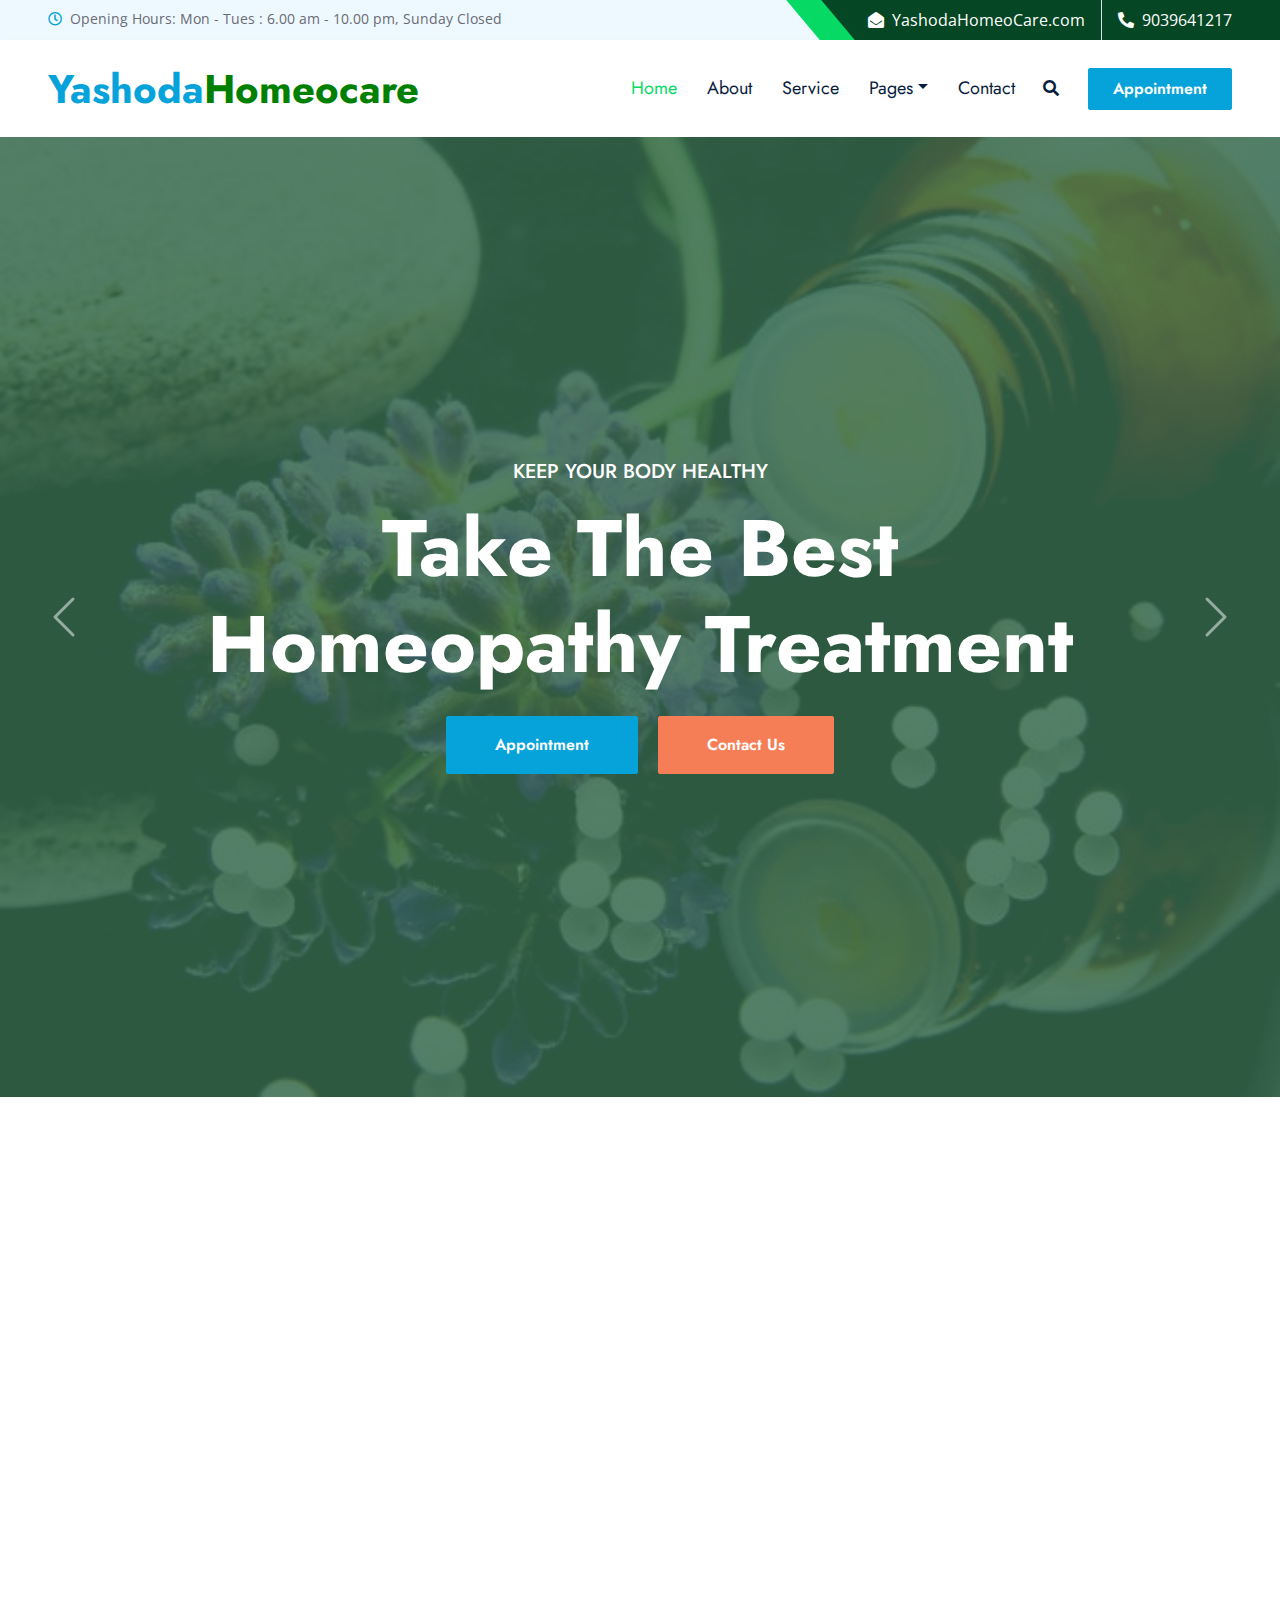
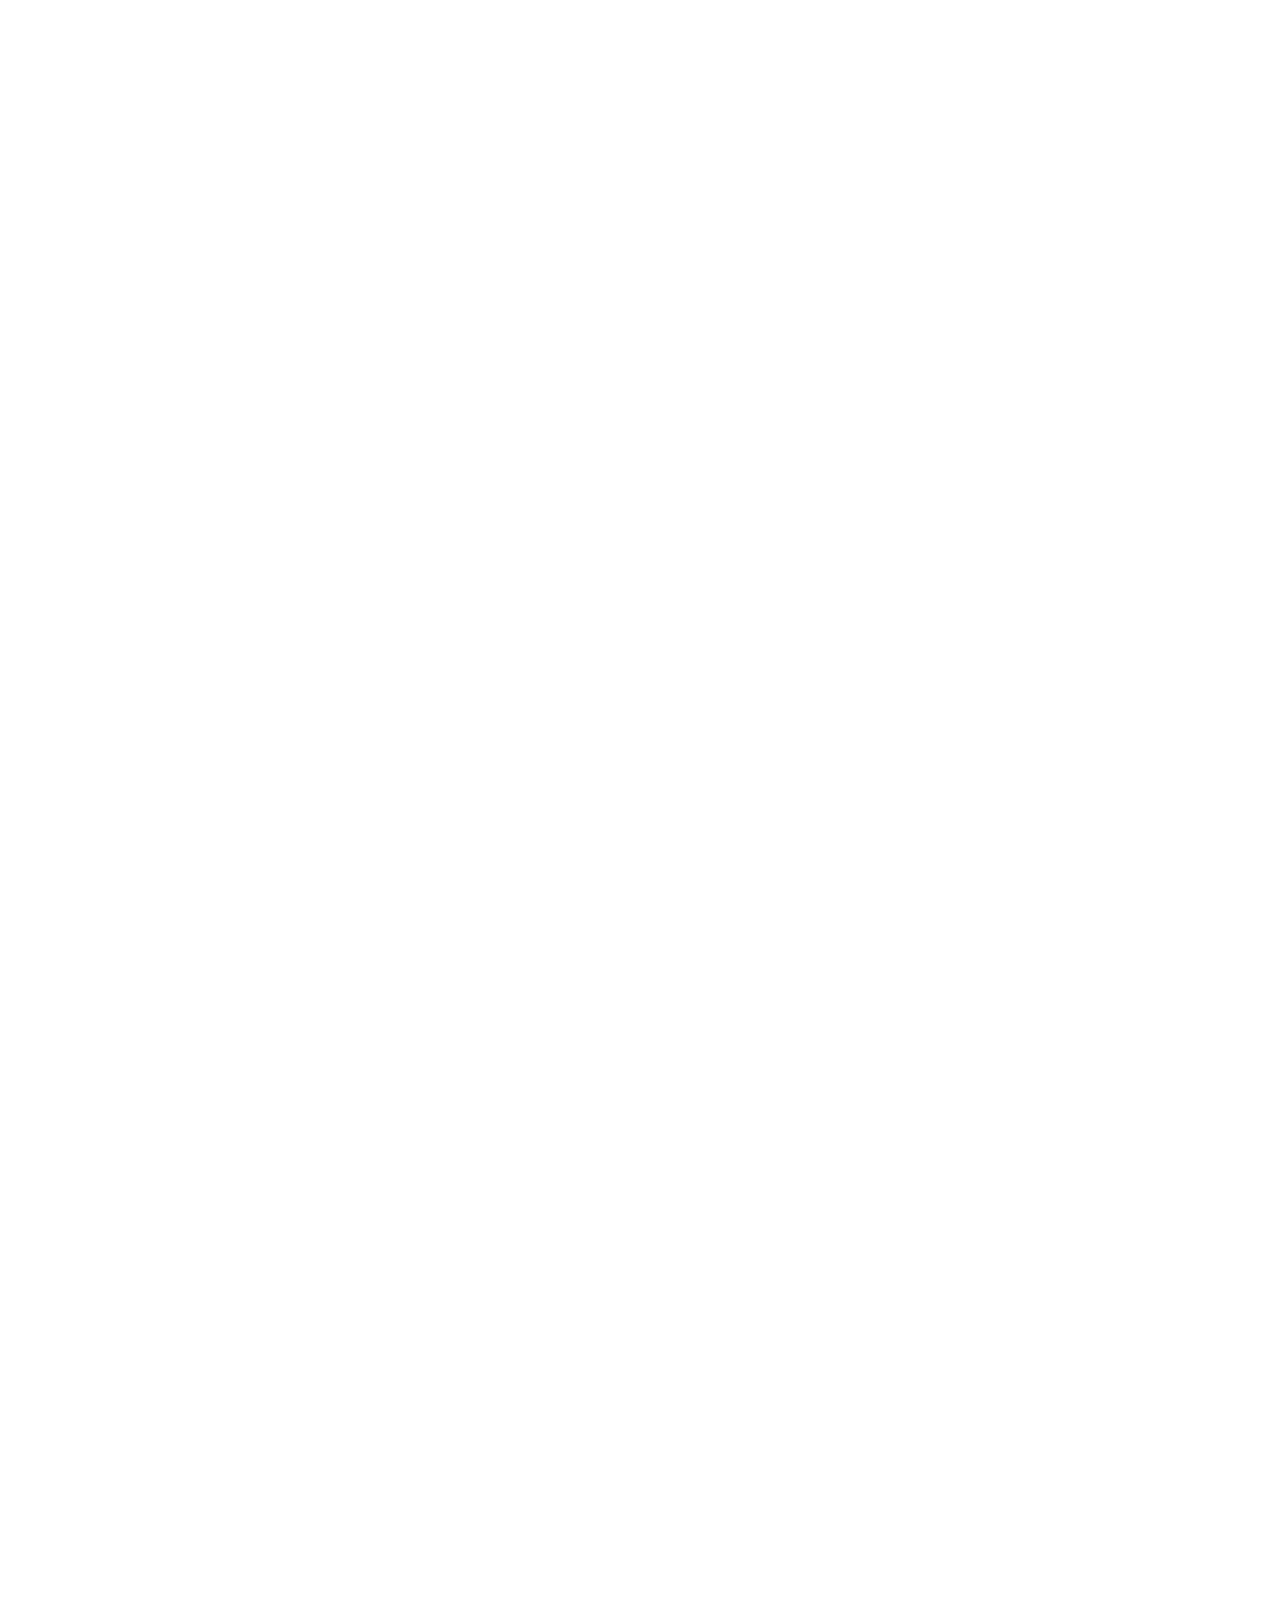
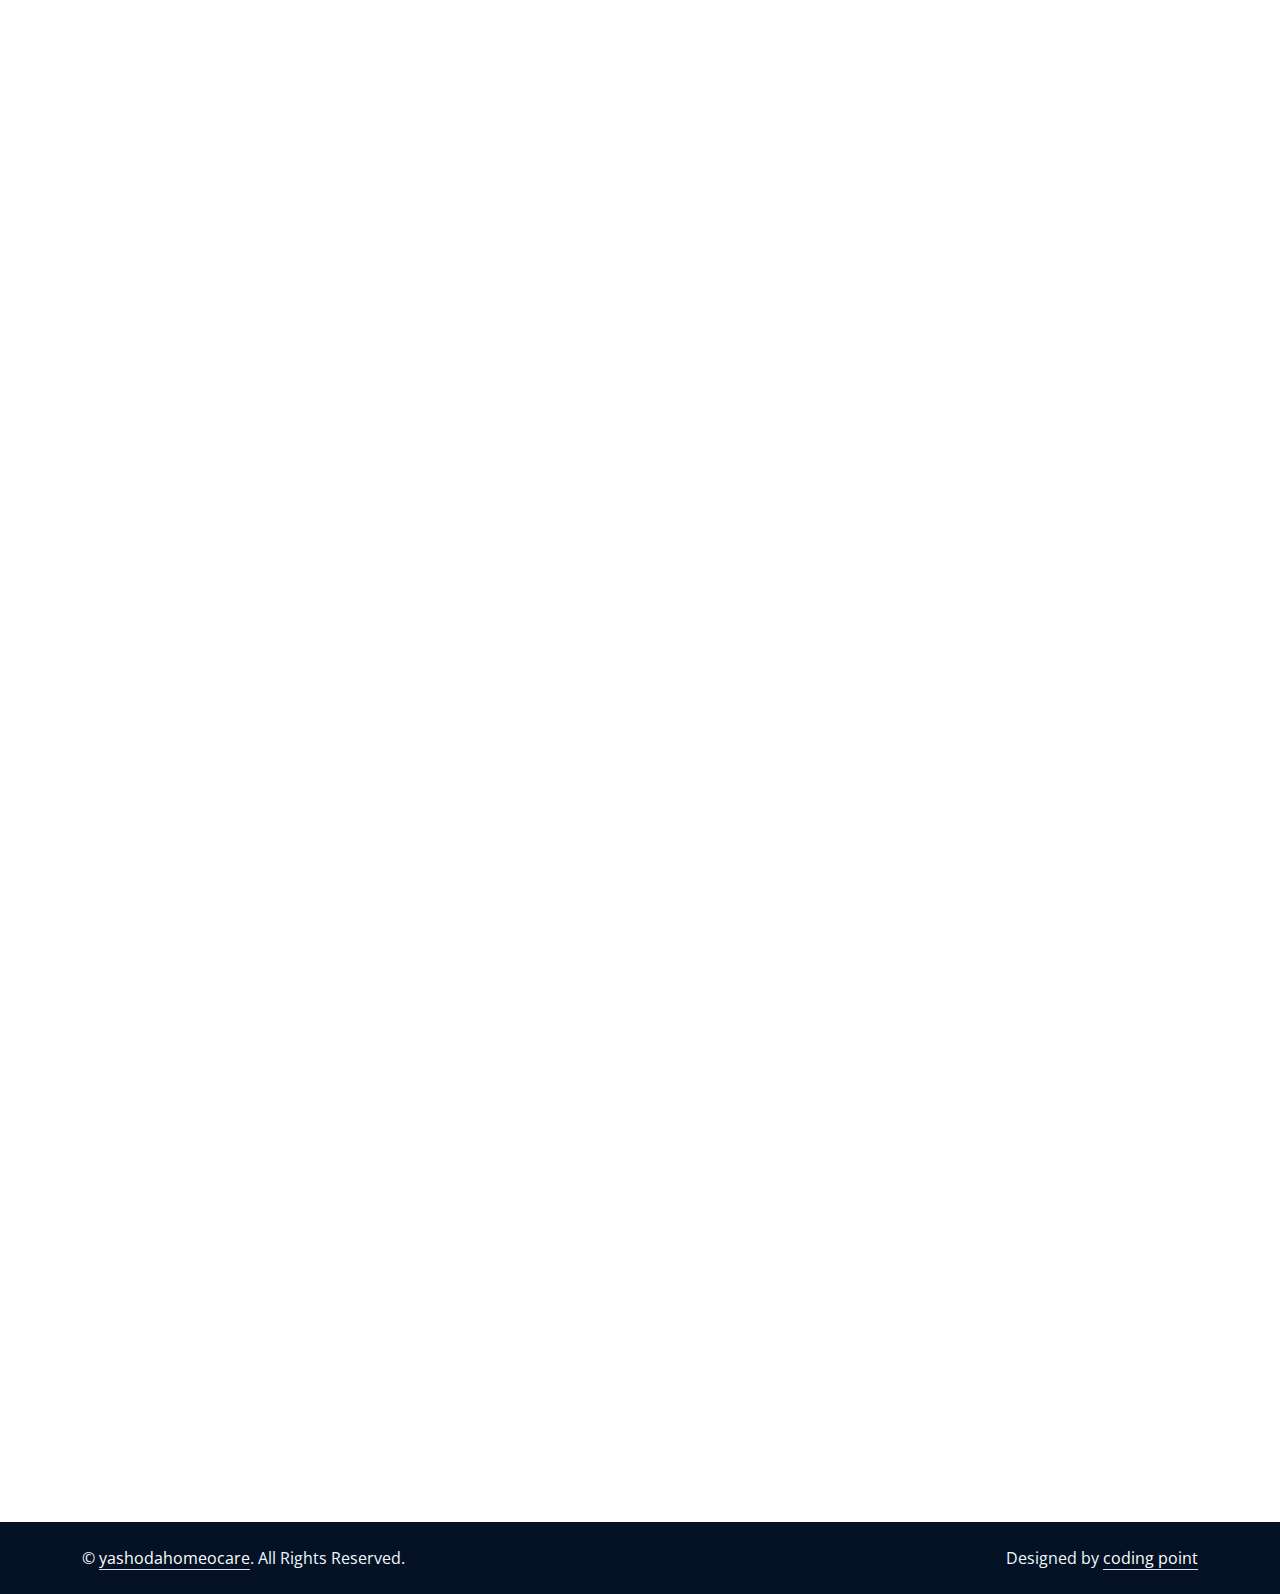
==== index.html @ e5d50ca4 "Add files via upload" ====
<!DOCTYPE html>
<html lang="en">

<head>
    <meta charset="utf-8">
    <title>YashodaHomeoCare Template</title>
    <meta content="width=device-width, initial-scale=1.0" name="viewport">
    <meta content="Free HTML Templates" name="keywords">
    <meta content="Free HTML Templates" name="description">

    <!-- Favicon -->
    <link href="img/favicon.ico" rel="icon">

    <!-- Google Web Fonts -->
    <link rel="preconnect" href="https://fonts.gstatic.com">
    <link href="https://fonts.googleapis.com/css2?family=Jost:wght@500;600;700&family=Open+Sans:wght@400;600&display=swap" rel="stylesheet"> 

    <!-- Icon Font Stylesheet -->
    <link href="https://cdnjs.cloudflare.com/ajax/libs/font-awesome/5.10.0/css/all.min.css" rel="stylesheet">
    <link href="https://cdn.jsdelivr.net/npm/bootstrap-icons@1.4.1/font/bootstrap-icons.css" rel="stylesheet">

    <!-- Libraries Stylesheet -->
    <link href="lib/owlcarousel/assets/owl.carousel.min.css" rel="stylesheet">
    <link href="lib/animate/animate.min.css" rel="stylesheet">
    <link href="lib/tempusdominus/css/tempusdominus-bootstrap-4.min.css" rel="stylesheet" />
    <link href="lib/twentytwenty/twentytwenty.css" rel="stylesheet" />

    <!-- Customized Bootstrap Stylesheet -->
    <link href="css/bootstrap.min.css" rel="stylesheet">

    <!-- Template Stylesheet -->
    <link href="css/style.css" rel="stylesheet">
</head>

<body>
    <!-- Spinner Start -->
    <div id="spinner" class="show bg-white position-fixed translate-middle w-100 vh-100 top-50 start-50 d-flex align-items-center justify-content-center">
        <div class="spinner-grow text-primary m-1" role="status">
            <span class="sr-only">Loading...</span>
        </div>
        <div class="spinner-grow text-dark m-1" role="status">
            <span class="sr-only">Loading...</span>
        </div>
        <div class="spinner-grow text-secondary m-1" role="status">
            <span class="sr-only">Loading...</span>
        </div>
    </div>
    <!-- Spinner End -->


    <!-- Topbar Start -->
    <div class="container-fluid bg-light ps-5 pe-0 d-none d-lg-block">
        <div class="row gx-0">
            <div class="col-md-6 text-center text-lg-start mb-2 mb-lg-0">
                <div class="d-inline-flex align-items-center">
                    <small class="py-2"><i class="far fa-clock text-primary me-2"></i>Opening Hours: Mon - Tues : 6.00 am - 10.00 pm, Sunday Closed </small>
                </div>
            </div>
            <div class="col-md-6 text-center text-lg-end">
                <div class="position-relative d-inline-flex align-items-center bg-primary text-white top-shape px-5">
                    <div class="me-3 pe-3 border-end py-2">
                        <p class="m-0"><i class="fa fa-envelope-open me-2"></i>YashodaHomeoCare.com</p>
                    </div>
                    <div class="py-2">
                        <p class="m-0"><i class="fa fa-phone-alt me-2"></i>9039641217</p>
                    </div>
                </div>
            </div>
        </div>
    </div>
    <!-- Topbar End -->


    <!-- Navbar Start -->
    <nav class="navbar navbar-expand-lg bg-white navbar-light shadow-sm px-5 py-3 py-lg-0">
        <a href="index.html" class="navbar-brand p-0">
            <h1 class="m-0 text-primary"></i>Yashoda<span style="color: green ;">Homeocare</span></h1>
        </a>
        <button class="navbar-toggler" type="button" data-bs-toggle="collapse" data-bs-target="#navbarCollapse">
            <span class="navbar-toggler-icon"></span>
        </button>
        <div class="collapse navbar-collapse" id="navbarCollapse">
            <div class="navbar-nav ms-auto py-0">
                <a href="index1.html" class="nav-item nav-link active">Home</a>
                <a href="about.html" class="nav-item nav-link">About</a>
                <a href="service.html" class="nav-item nav-link">Service</a>
                <div class="nav-item dropdown">
                    <a href="#" class="nav-link dropdown-toggle" data-bs-toggle="dropdown">Pages</a>
                    <div class="dropdown-menu m-0">
                       <!-- <a href="price.html" class="dropdown-item">Pricing Plan</a>-->
                        <a href="team.html" class="dropdown-item">Our Doctors</a>
                        <a href="testimonial.html" class="dropdown-item">Testimonial</a>
                        <a href="appointment.html" class="dropdown-item">Appointment</a>
                    </div>
                </div>
                <a href="contact.html" class="nav-item nav-link">Contact</a>
            </div>
            <button type="button" class="btn text-dark" data-bs-toggle="modal" data-bs-target="#searchModal"><i class="fa fa-search"></i></button>
            <a href="appointment.html" class="btn btn-primary py-2 px-4 ms-3">Appointment</a>
        </div>
    </nav>
    <!-- Navbar End -->


    <!-- Full Screen Search Start -->
    <div class="modal fade" id="searchModal" tabindex="-1">
        <div class="modal-dialog modal-fullscreen">
            <div class="modal-content" style="background: rgba(9, 30, 62, .7);">
                <div class="modal-header border-0">
                    <button type="button" class="btn bg-white btn-close" data-bs-dismiss="modal" aria-label="Close"></button>
                </div>
                <div class="modal-body d-flex align-items-center justify-content-center">
                    <div class="input-group" style="max-width: 600px;">
                        <input type="text" class="form-control bg-transparent border-primary p-3" placeholder="Type search keyword">
                        <button class="btn btn-primary px-4"><i class="bi bi-search"></i></button>
                    </div>
                </div>
            </div>
        </div>
    </div>
    <!-- Full Screen Search End -->


    <!-- Carousel Start -->
    <div class="container-fluid p-0">
        <div id="header-carousel" class="carousel slide carousel-fade" data-bs-ride="carousel">
            <div class="carousel-inner">
                <div class="carousel-item active">
                    <img class="w-100" src="img/slide1.jpeg" alt="Image">
                    <div class="carousel-caption d-flex flex-column align-items-center justify-content-center">
                        <div class="p-3" style="max-width: 900px;">
                            <h5 class="text-white text-uppercase mb-3 animated slideInDown">Keep Your body Healthy</h5>
                            <h1 class="display-1 text-white mb-md-4 animated zoomIn">Take The Best Homeopathy Treatment</h1>
                            <a href="appointment.html" class="btn btn-primary py-md-3 px-md-5 me-3 animated slideInLeft">Appointment</a>
                            <a href="" class="btn btn-secondary py-md-3 px-md-5 animated slideInRight">Contact Us</a>
                        </div>
                    </div>
                </div>
                <div class="carousel-item">
                    <img class="w-100" src="img/slide2.jpg" alt="Image">
                    <div class="carousel-caption d-flex flex-column align-items-center justify-content-center">
                        <div class="p-3" style="max-width: 900px;">
                            <h5 class="text-white text-uppercase mb-3 animated slideInDown">Keep Your body Healthy<body>
                                
                            </body> Healthy</h5>
                            <h1 class="display-1 text-white mb-md-4 animated zoomIn">Take The Best Homeopathy Treatment</h1>
                            <a href="appointment.html" class="btn btn-primary py-md-3 px-md-5 me-3 animated slideInLeft">Appointment</a>
                            <a href="" class="btn btn-secondary py-md-3 px-md-5 animated slideInRight">Contact Us</a>
                        </div>
                    </div>
                </div>
            </div>
            <button class="carousel-control-prev" type="button" data-bs-target="#header-carousel"
                data-bs-slide="prev">
                <span class="carousel-control-prev-icon" aria-hidden="true"></span>
                <span class="visually-hidden">Previous</span>
            </button>
            <button class="carousel-control-next" type="button" data-bs-target="#header-carousel"
                data-bs-slide="next">
                <span class="carousel-control-next-icon" aria-hidden="true"></span>
                <span class="visually-hidden">Next</span>
            </button>
        </div>
    </div>
    <!-- Carousel End -->


    <!-- Banner Start -->
    <div class="container-fluid banner mb-5">
        <div class="container">
            <div class="row gx-0">
                <div class="col-lg-4 wow zoomIn" data-wow-delay="0.1s">
                    <div class="bg-primary d-flex flex-column p-5" style="height: 300px;">
                        <h3 class="text-white mb-3">Opening Hours</h3>
                        <div class="d-flex justify-content-between text-white mb-3">
                            <h6 class="text-white mb-0">Mon - Fri</h6>
                            <p class="mb-0"> 8:00am - 9:00pm</p>
                        </div>
                        <div class="d-flex justify-content-between text-white mb-3">
                            <h6 class="text-white mb-0">Saturday</h6>
                            <p class="mb-0"> 8:00am - 7:00pm</p>
                        </div>
                        <div class="d-flex justify-content-between text-white mb-3">
                            <h6 class="text-white mb-0">Sunday</h6>
                            <p class="mb-0"> 8:00am - 5:00pm</p>
                        </div>
                        <a class="btn btn-light" href="">Appointment</a>
                    </div>
                </div>
                <div class="col-lg-4 wow zoomIn" data-wow-delay="0.3s">
                    <div class="bg-dark d-flex flex-column p-5" style="height: 300px;">
                        <h3 class="text-white mb-3">Search A Doctor</h3>
                        <div class="date mb-3" id="date" data-target-input="nearest">
                            <input type="text" class="form-control bg-light border-0 datetimepicker-input"
                                placeholder="Appointment Date" data-target="#date" data-toggle="datetimepicker" style="height: 40px;">
                        </div>
                        <select class="form-select bg-light border-0 mb-3" style="height: 40px;">
                            <option selected>Select A Service</option>
                            <option value="1">Service 1</option>
                            <option value="2">Service 2</option>
                            <option value="3">Service 3</option>
                        </select>
                        <a class="btn btn-light" href="">Search Doctor</a>
                    </div>
                </div>
                <div class="col-lg-4 wow zoomIn" data-wow-delay="0.6s">
                    <div class="bg-secondary d-flex flex-column p-5" style="height: 300px;">
                        <h3 class="text-white mb-3">Make Appointment</h3>
                        <p class="text-white"> </p>
                        <h2 class="text-white mb-0">9039641217</h2>
                    </div>
                </div>
            </div>
        </div>
    </div>
    <!-- Banner Start -->


    <!-- About Start -->
    <div class="container-fluid py-5 wow fadeInUp" data-wow-delay="0.1s">
        <div class="container">
            <div class="row g-5">
                <div class="col-lg-7">
                    <div class="section-title mb-4">
                        <h5 class="position-relative d-inline-block text-primary text-uppercase">About Us</h5>
                        <h1 class="display-5 mb-0">The Best Homeopathy Clinic That You Can Trust</h1>
                    </div>
                    <h4 class="text-body fst-italic mb-4"> Dr. Sandeep singh</h4>
                    <p class="mb-4">     
                        BHMS MD HOM. REPERTORY<br>
                        EX-MEDICAL OFFICER N.S.H.M.C. BHOPAL<br>
                        EX-MEDICAL OFFICER COVID-19 BHOPAL<br>
                        Assistant professor Anatomy LHIRC GUJRAT<br>
                        5 years of clinical practice<br>
                         <mark>Awards</mark><br>
                        Research assistant in COVID-19 GHMC BHOPAL</p>

                        <h4 class="text-body fst-italic mb-4"> Dr.Mala</h4>
                        <p class="mb-4">     
                            BHMS<br>
5 years of clinical experience
Medical officer at LHIRC GUJRAT</p>
                    <div class="row g-3">
                        <div class="col-sm-6 wow zoomIn" data-wow-delay="0.3s">
                            <h5 class="mb-3"><i class="fa fa-check-circle text-primary me-3"></i>Award Winning</h5>
                            <h5 class="mb-3"><i class="fa fa-check-circle text-primary me-3"></i>Professional Staff</h5>
                        </div>
                        <div class="col-sm-6 wow zoomIn" data-wow-delay="0.6s">
                            <h5 class="mb-3"><i class="fa fa-check-circle text-primary me-3"></i>online Consultation</h5>
                            <h5 class="mb-3"><i class="fa fa-check-circle text-primary me-3"></i>Fair Prices</h5>
                        </div>
                    </div>
                    <a href="appointment.html" class="btn btn-primary py-3 px-5 mt-4 wow zoomIn" data-wow-delay="0.6s">Make Appointment</a>
                </div>
                <div class="col-lg-5" style="min-height: 500px;">
                    <div class="position-relative h-100">
                        <img class="position-absolute w-100 h-100 rounded wow zoomIn" data-wow-delay="0.9s" src="img/doctors.png" style="object-fit: cover;">
                    </div>
                </div>
            </div>
        </div>
    </div>
    <!-- About End -->


    <!-- Appointment Start -->
    <!--<div class="container-fluid bg-primary bg-appointment my-5 wow fadeInUp" data-wow-delay="0.1s">
        <div class="container">
            <div class="row gx-5">
                <div class="col-lg-6 py-5">
                    <div class="py-5">
                        <h1 class="display-5 text-white mb-4">We have an Experienced Doctor</h1>
                        <p class="text-white mb-0">  </p>
                    </div>
                </div>
                <div class="col-lg-6">
                    <div class="appointment-form h-100 d-flex flex-column justify-content-center text-center p-5 wow zoomIn" data-wow-delay="0.6s">
                        <h1 class="text-white mb-4">Make Appointment</h1>
                        <form>
                            <div class="row g-3">
                                <div class="col-12 col-sm-6">
                                    <select class="form-select bg-light border-0" style="height: 55px;">
                                        <option selected>Select A Service</option>
                                        <option value="1">Service 1</option>
                                        <option value="2">Service 2</option>
                                        <option value="3">Service 3</option>
                                    </select>
                                </div>
                                <div class="col-12 col-sm-6">
                                    <select class="form-select bg-light border-0" style="height: 55px;">
                                        <option selected>Select Doctor</option>
                                        <option value="1">Dr. Sandeep singh</option>
                                        <option value="2">Dr. Mala </option>
                                        <option value="3">Dr. Seema</option>
                                    </select>
                                </div>
                                <div class="col-12 col-sm-6">
                                    <input type="text" class="form-control bg-light border-0" placeholder="Your Name" style="height: 55px;">
                                </div>
                                <div class="col-12 col-sm-6">
                                    <input type="email" class="form-control bg-light border-0" placeholder="Your Email" style="height: 55px;">
                                </div>
                                <div class="col-12 col-sm-6">
                                    <div class="date" id="date1" data-target-input="nearest">
                                        <input type="text"
                                            class="form-control bg-light border-0 datetimepicker-input"
                                            placeholder="Appointment Date" data-target="#date1" data-toggle="datetimepicker" style="height: 55px;">
                                    </div>
                                </div>
                                <div class="col-12 col-sm-6">
                                    <div class="time" id="time1" data-target-input="nearest">
                                        <input type="text"
                                            class="form-control bg-light border-0 datetimepicker-input"
                                            placeholder="Appointment Time" data-target="#time1" data-toggle="datetimepicker" style="height: 55px;">
                                    </div>
                                </div>
                                <div class="col-12">
                                    <button class="btn btn-dark w-100 py-3" type="submit">Make Appointment</button>
                                </div>
                            </div>
                        </form>
                    </div>
                </div>
            </div>
        </div>
    </div>-->
    <!-- Appointment End -->


    <!-- Service Start -->
    <div class="container-fluid py-5 wow fadeInUp" data-wow-delay="0.1s">
        <div class="container">
            <div class="row g-5 mb-5">
                <div class="col-lg-5 wow zoomIn" data-wow-delay="0.3s" style="min-height: 400px;">
                    <div class="twentytwenty-container position-relative h-100 rounded overflow-hidden">
                        <img class="position-absolute w-100 h-100" src="img/before.jpg" style="object-fit: cover;">
                        <img class="position-absolute w-100 h-100" src="img/after.jpg" style="object-fit: cover;">
                    </div>
                </div>
                <div class="col-lg-7">
                    <div class="section-title mb-5">
                        <h5 class="position-relative d-inline-block text-primary text-uppercase">Our Treatment</h5>
                        <h1 class="display-5 mb-0">We Offer The Best Homeopathy Treatment </h1>
                    </div>
                    <div class="row g-5">
                        <div class="col-md-6 service-item wow zoomIn" data-wow-delay="0.6s">
                            <div class="rounded-top overflow-hidden">
                                <img class="img-fluid" src="img/hair.jpg" alt="">
                            </div>
                            <div class="position-relative bg-light rounded-bottom text-center p-4">
                                <h5 class="m-0">Hair fall</h5>
                            </div>
                        </div>
                        <div class="col-md-6 service-item wow zoomIn" data-wow-delay="0.9s">
                            <div class="rounded-top overflow-hidden">
                                <img class="img-fluid" src="img/skin.jpg" alt="">
                            </div>
                            <div class="position-relative bg-light rounded-bottom text-center p-4">
                                <h5 class="m-0">Skin diseases</h5>
                            </div>
                        </div>
                    </div>
                </div>
            </div>
            <div class="row g-5 wow fadeInUp" data-wow-delay="0.1s">
                <div class="col-lg-7">
                    <div class="row g-5">
                        <div class="col-md-6 service-item wow zoomIn" data-wow-delay="0.3s">
                            <div class="rounded-top overflow-hidden">
                                <img class="img-fluid" src="img/piles.jpg" alt="">
                            </div>
                            <div class="position-relative bg-light rounded-bottom text-center p-4">
                                <h5 class="m-0">Piles</h5>
                            </div>
                        </div>
                        <div class="col-md-6 service-item wow zoomIn" data-wow-delay="0.6s">
                            <div class="rounded-top overflow-hidden">
                                <img class="img-fluid" src="img/thy.jpg" alt="">
                            </div>
                            <div class="position-relative bg-light rounded-bottom text-center p-4">
                                <h5 class="m-0">Thyroid</h5>
                            </div>
                        </div>
                    </div>
                </div>
                <div class="col-lg-5 service-item wow zoomIn" data-wow-delay="0.9s">
                    <div class="position-relative bg-primary rounded h-100 d-flex flex-column align-items-center justify-content-center text-center p-4">
                        <h3 class="text-white mb-3">Make Appointment</h3>
                        <p class="text-white mb-3"></p>
                        <h2 class="text-white mb-0">9039641217</h2>
                    </div>
                </div>
            </div>
        </div>
    </div>
    <!-- Service End -->


   


    
                            
                     


    <!-- Testimonial Start -->
    <div class="container-fluid bg-primary bg-testimonial py-5 my-5 wow fadeInUp" data-wow-delay="0.1s">
        <div class="container py-5">
            <div class="row justify-content-center">
                <div class="col-lg-7">
                    <div class="owl-carousel testimonial-carousel rounded p-5 wow zoomIn" data-wow-delay="0.6s">
                        <div class="testimonial-item text-center text-white">
                            <img class="img-fluid mx-auto rounded mb-4" src="img/testimonial-1.jpg" alt="">
                            <p class="fs-5">yashodahomeocare hospital has very professional doctors and staff, excellent facilities and patient friendly.
                            </p>
                            <hr class="mx-auto w-25">
                            <h4 class="text-white mb-0">Gullan</h4>
                        </div>
                        <div class="testimonial-item text-center text-white">
                            <img class="img-fluid mx-auto rounded mb-4" src="img/testimonial-2.jpg" alt="">
                            <p class="fs-5"> yashodahomeocare has very professional doctors and staff, excellent facilities and patient friendly.
                            </p>
                            <hr class="mx-auto w-25">
                            <h4 class="text-white mb-0">Rahul</h4>
                        </div>
                    </div>
                </div>
            </div>
        </div>
    </div>
    <!-- Testimonial End -->


    <!-- Team Start -->
    <div class="container-fluid py-5">
        <div class="container">
            <div class="row g-5">
                <div class="col-lg-4 wow slideInUp" data-wow-delay="0.1s">
                    <div class="section-title bg-light rounded h-100 p-5">
                        <h5 class="position-relative d-inline-block text-primary text-uppercase">Our Doctors</h5>
                        <h1 class="display-6 mb-4">Meet Our  Experienced Doctors</h1>
                        <a href="appointment.html" class="btn btn-primary py-3 px-5">Appointment</a>
                    </div>
                </div>
                
                <div class="col-lg-4 wow slideInUp" data-wow-delay="0.6s">
                    <div class="team-item">
                        <div class="position-relative rounded-top" style="z-index: 1;">
                            <img class="img-fluid rounded-top w-100" src="img/team-2.jpg" alt="">
                            <div class="position-absolute top-100 start-50 translate-middle bg-light rounded p-2 d-flex">
                                <a class="btn btn-primary btn-square m-1" href="#"><i class="fab fa-twitter fw-normal"></i></a>
                                <a class="btn btn-primary btn-square m-1" href="#"><i class="fab fa-facebook-f fw-normal"></i></a>
                                <a class="btn btn-primary btn-square m-1" href="#"><i class="fab fa-linkedin-in fw-normal"></i></a>
                                <a class="btn btn-primary btn-square m-1" href="#"><i class="fab fa-instagram fw-normal"></i></a>
                            </div>
                        </div>
                        <div class="team-text position-relative bg-light text-center rounded-bottom p-4 pt-5">
                            <h4 class="mb-2">Dr. Mala</h4>
                            <p class="text-primary mb-0">BHMS</p>
                        </div>
                    </div>
                </div>
                <div class="col-lg-4 wow slideInUp" data-wow-delay="0.1s">
                    <div class="team-item">
                        <div class="position-relative rounded-top" style="z-index: 1;">
                            <img class="img-fluid rounded-top w-100" src="img/team-3.jpg" alt="">
                            <div class="position-absolute top-100 start-50 translate-middle bg-light rounded p-2 d-flex">
                                <a class="btn btn-primary btn-square m-1" href="#"><i class="fab fa-twitter fw-normal"></i></a>
                                <a class="btn btn-primary btn-square m-1" href="#"><i class="fab fa-facebook-f fw-normal"></i></a>
                                <a class="btn btn-primary btn-square m-1" href="#"><i class="fab fa-linkedin-in fw-normal"></i></a>
                                <a class="btn btn-primary btn-square m-1" href="#"><i class="fab fa-instagram fw-normal"></i></a>
                            </div>
                        </div>
                        <div class="team-text position-relative bg-light text-center rounded-bottom p-4 pt-5">
                            <h4 class="mb-2">Dr. Sandeep </h4>
                            <p class="text-primary mb-0">M.D & BHMS</p>
                            
                        </div>
                    </div>
                </div>
                <!--<div class="col-lg-4 wow slideInUp" data-wow-delay="0.3s">
                    <div class="team-item">
                        <div class="position-relative rounded-top" style="z-index: 1;">
                            <img class="img-fluid rounded-top w-100" src="img/team-4.jpg" alt="">
                            <div class="position-absolute top-100 start-50 translate-middle bg-light rounded p-2 d-flex">
                                <a class="btn btn-primary btn-square m-1" href="#"><i class="fab fa-twitter fw-normal"></i></a>
                                <a class="btn btn-primary btn-square m-1" href="#"><i class="fab fa-facebook-f fw-normal"></i></a>
                                <a class="btn btn-primary btn-square m-1" href="#"><i class="fab fa-linkedin-in fw-normal"></i></a>
                                <a class="btn btn-primary btn-square m-1" href="#"><i class="fab fa-instagram fw-normal"></i></a>
                            </div>
                        </div>
                        <div class="team-text position-relative bg-light text-center rounded-bottom p-4 pt-5">
                            <h4 class="mb-2">Dr. Seema</h4>
                            <p class="text-primary mb-0">BHMS</p>
                        </div>-->
                    </div>
                </div>
                
                </div>
            </div>
        </div>
    </div>
    <!-- Team End -->


    <!-- Newsletter Start -->
    <div class="container-fluid position-relative pt-5 wow fadeInUp" data-wow-delay="0.1s" style="z-index: 1;">
        <div class="container">
            <div class="bg-primary p-5">
                <form class="mx-auto" style="max-width: 600px;">
                    <div class="input-group">
                        <input type="text" class="form-control border-white p-3" placeholder="Your Email">
                        <button class="btn btn-dark px-4">Sign Up</button>
                    </div>
                </form>
            </div>
        </div>
    </div>
    <!-- Newsletter End -->
    

    <!-- Footer Start -->
    <div class="container-fluid bg-dark text-light py-5 wow fadeInUp" data-wow-delay="0.3s" style="margin-top: -75px;">
        <div class="container pt-5">
            <div class="row g-5 pt-4">
                <div class="col-lg-3 col-md-6">
                    <h3 class="text-white mb-4">Quick Links</h3>
                    <div class="d-flex flex-column justify-content-start">
                        <a class="text-light mb-2" href="#"><i class="bi bi-arrow-right text-primary me-2"></i>Home</a>
                        <a class="text-light mb-2" href="#"><i class="bi bi-arrow-right text-primary me-2"></i>About Us</a>
                        <a class="text-light mb-2" href="#"><i class="bi bi-arrow-right text-primary me-2"></i>Our Services</a>
                        <a class="text-light mb-2" href="#"><i class="bi bi-arrow-right text-primary me-2"></i>Latest Blog</a>
                        <a class="text-light" href="#"><i class="bi bi-arrow-right text-primary me-2"></i>Contact Us</a>
                    </div>
                </div>
                <div class="col-lg-3 col-md-6">
                    <h3 class="text-white mb-4">Popular Links</h3>
                    <div class="d-flex flex-column justify-content-start">
                        <a class="text-light mb-2" href="#"><i class="bi bi-arrow-right text-primary me-2"></i>Home</a>
                        <a class="text-light mb-2" href="#"><i class="bi bi-arrow-right text-primary me-2"></i>About Us</a>
                        <a class="text-light mb-2" href="#"><i class="bi bi-arrow-right text-primary me-2"></i>Our Services</a>
                        <a class="text-light mb-2" href="#"><i class="bi bi-arrow-right text-primary me-2"></i>Latest Blog</a>
                        <a class="text-light" href="#"><i class="bi bi-arrow-right text-primary me-2"></i>Contact Us</a>
                    </div>
                </div>
                <div class="col-lg-3 col-md-6">
                    <h3 class="text-white mb-4">Get In Touch</h3>
                    <p class="mb-2"><i class="bi bi-geo-alt text-primary me-2"></i>Location, City, Country</p>
                    <p class="mb-2"><i class="bi bi-envelope-open text-primary me-2"></i>yashodahomeocare</p>
                    <p class="mb-0"><i class="bi bi-telephone text-primary me-2"></i>9039641217</p>
                </div>
                <div class="col-lg-3 col-md-6">
                    <h3 class="text-white mb-4">Follow Us</h3>
                    <div class="d-flex">
                        <a class="btn btn-lg btn-primary btn-lg-square rounded me-2" href="https://freewebsitecode.com"><i class="fab fa-twitter fw-normal"></i></a>
                        <a class="btn btn-lg btn-primary btn-lg-square rounded me-2" href="https://facebook.com/freewebsitecode/"><i class="fab fa-facebook-f fw-normal"></i></a>
                        <a class="btn btn-lg btn-primary btn-lg-square rounded me-2" href="https://freewebsitecode.com"><i class="fab fa-linkedin-in fw-normal"></i></a>
                        <a class="btn btn-lg btn-primary btn-lg-square rounded" href="https://youtube.com/freewebsitecode/"><i class="fab fa-youtube fw-normal"></i></a>
                    </div>
                </div>
            </div>
        </div>
    </div>
    <div class="container-fluid text-light py-4" style="background: #051225;">
        <div class="container">
            <div class="row g-0">
                <div class="col-md-6 text-center text-md-start">
                    <p class="mb-md-0">&copy; <a class="text-white border-bottom" href="https://freewebsitecode.com">yashodahomeocare</a>. All Rights Reserved.</p>
                </div>
                <div class="col-md-6 text-center text-md-end">
                    <p class="mb-0">Designed by <a class="text-white border-bottom" href="https://freewebsitecode.com">coding point</a></p>
                </div>
            </div>
        </div>
    </div>
    <!-- Footer End -->


    <!-- Back to Top -->
    <a href="#" class="btn btn-lg btn-primary btn-lg-square rounded back-to-top"><i class="bi bi-arrow-up"></i></a>


    <!-- JavaScript Libraries -->
    <script src="https://code.jquery.com/jquery-3.4.1.min.js"></script>
    <script src="https://cdn.jsdelivr.net/npm/bootstrap@5.0.0/dist/js/bootstrap.bundle.min.js"></script>
    <script src="lib/wow/wow.min.js"></script>
    <script src="lib/easing/easing.min.js"></script>
    <script src="lib/waypoints/waypoints.min.js"></script>
    <script src="lib/owlcarousel/owl.carousel.min.js"></script>
    <script src="lib/tempusdominus/js/moment.min.js"></script>
    <script src="lib/tempusdominus/js/moment-timezone.min.js"></script>
    <script src="lib/tempusdominus/js/tempusdominus-bootstrap-4.min.js"></script>
    <script src="lib/twentytwenty/jquery.event.move.js"></script>
    <script src="lib/twentytwenty/jquery.twentytwenty.js"></script>

    <!-- Template Javascript -->
    <script src="js/main.js"></script>
</body>

</html>
---- lib/twentytwenty/twentytwenty.css ----
.twentytwenty-horizontal .twentytwenty-handle:before, .twentytwenty-horizontal .twentytwenty-handle:after, .twentytwenty-vertical .twentytwenty-handle:before, .twentytwenty-vertical .twentytwenty-handle:after {
  content: " ";
  display: block;
  background: white;
  position: absolute;
  z-index: 30;
  -webkit-box-shadow: 0px 0px 12px rgba(51, 51, 51, 0.5);
  -moz-box-shadow: 0px 0px 12px rgba(51, 51, 51, 0.5);
  box-shadow: 0px 0px 12px rgba(51, 51, 51, 0.5); }

.twentytwenty-horizontal .twentytwenty-handle:before, .twentytwenty-horizontal .twentytwenty-handle:after {
  width: 3px;
  height: 9999px;
  left: 50%;
  margin-left: -1.5px; }

.twentytwenty-vertical .twentytwenty-handle:before, .twentytwenty-vertical .twentytwenty-handle:after {
  width: 9999px;
  height: 3px;
  top: 50%;
  margin-top: -1.5px; }

.twentytwenty-before-label, .twentytwenty-after-label, .twentytwenty-overlay {
  position: absolute;
  top: 0;
  width: 100%;
  height: 100%; }

.twentytwenty-before-label, .twentytwenty-after-label, .twentytwenty-overlay {
  -webkit-transition-duration: 0.5s;
  -moz-transition-duration: 0.5s;
  transition-duration: 0.5s; }

.twentytwenty-before-label, .twentytwenty-after-label {
  -webkit-transition-property: opacity;
  -moz-transition-property: opacity;
  transition-property: opacity; }

.twentytwenty-before-label:before, .twentytwenty-after-label:before {
  color: white;
  font-size: 13px;
  letter-spacing: 0.1em; }

.twentytwenty-before-label:before, .twentytwenty-after-label:before {
  position: absolute;
  background: rgba(255, 255, 255, 0.2);
  line-height: 38px;
  padding: 0 20px;
  -webkit-border-radius: 2px;
  -moz-border-radius: 2px;
  border-radius: 2px; }

.twentytwenty-horizontal .twentytwenty-before-label:before, .twentytwenty-horizontal .twentytwenty-after-label:before {
  top: 50%;
  margin-top: -19px; }

.twentytwenty-vertical .twentytwenty-before-label:before, .twentytwenty-vertical .twentytwenty-after-label:before {
  left: 50%;
  margin-left: -45px;
  text-align: center;
  width: 90px; }

.twentytwenty-left-arrow, .twentytwenty-right-arrow, .twentytwenty-up-arrow, .twentytwenty-down-arrow {
  width: 0;
  height: 0;
  border: 6px inset transparent;
  position: absolute; }

.twentytwenty-left-arrow, .twentytwenty-right-arrow {
  top: 50%;
  margin-top: -6px; }

.twentytwenty-up-arrow, .twentytwenty-down-arrow {
  left: 50%;
  margin-left: -6px; }

.twentytwenty-container {
  -webkit-box-sizing: content-box;
  -moz-box-sizing: content-box;
  box-sizing: content-box;
  z-index: 0;
  overflow: hidden;
  position: relative;
  -webkit-user-select: none;
  -moz-user-select: none;
  -ms-user-select: none; }
  .twentytwenty-container img {
    max-width: 100%;
    position: absolute;
    top: 0;
    display: block; }
  .twentytwenty-container.active .twentytwenty-overlay, .twentytwenty-container.active :hover.twentytwenty-overlay {
    background: rgba(0, 0, 0, 0); }
    .twentytwenty-container.active .twentytwenty-overlay .twentytwenty-before-label,
    .twentytwenty-container.active .twentytwenty-overlay .twentytwenty-after-label, .twentytwenty-container.active :hover.twentytwenty-overlay .twentytwenty-before-label,
    .twentytwenty-container.active :hover.twentytwenty-overlay .twentytwenty-after-label {
      opacity: 0; }
  .twentytwenty-container * {
    -webkit-box-sizing: content-box;
    -moz-box-sizing: content-box;
    box-sizing: content-box; }

.twentytwenty-before-label {
  opacity: 0; }
  .twentytwenty-before-label:before {
    content: attr(data-content); }

.twentytwenty-after-label {
  opacity: 0; }
  .twentytwenty-after-label:before {
    content: attr(data-content); }

.twentytwenty-horizontal .twentytwenty-before-label:before {
  left: 10px; }

.twentytwenty-horizontal .twentytwenty-after-label:before {
  right: 10px; }

.twentytwenty-vertical .twentytwenty-before-label:before {
  top: 10px; }

.twentytwenty-vertical .twentytwenty-after-label:before {
  bottom: 10px; }

.twentytwenty-overlay {
  -webkit-transition-property: background;
  -moz-transition-property: background;
  transition-property: background;
  background: rgba(0, 0, 0, 0);
  z-index: 25; }
  .twentytwenty-overlay:hover {
    background: rgba(0, 0, 0, 0.5); }
    .twentytwenty-overlay:hover .twentytwenty-after-label {
      opacity: 1; }
    .twentytwenty-overlay:hover .twentytwenty-before-label {
      opacity: 1; }

.twentytwenty-before {
  z-index: 20; }

.twentytwenty-after {
  z-index: 10; }

.twentytwenty-handle {
  height: 38px;
  width: 38px;
  position: absolute;
  left: 50%;
  top: 50%;
  margin-left: -22px;
  margin-top: -22px;
  border: 3px solid white;
  -webkit-border-radius: 1000px;
  -moz-border-radius: 1000px;
  border-radius: 1000px;
  -webkit-box-shadow: 0px 0px 12px rgba(51, 51, 51, 0.5);
  -moz-box-shadow: 0px 0px 12px rgba(51, 51, 51, 0.5);
  box-shadow: 0px 0px 12px rgba(51, 51, 51, 0.5);
  z-index: 40;
  cursor: pointer; }

.twentytwenty-horizontal .twentytwenty-handle:before {
  bottom: 50%;
  margin-bottom: 22px;
  -webkit-box-shadow: 0 3px 0 white, 0px 0px 12px rgba(51, 51, 51, 0.5);
  -moz-box-shadow: 0 3px 0 white, 0px 0px 12px rgba(51, 51, 51, 0.5);
  box-shadow: 0 3px 0 white, 0px 0px 12px rgba(51, 51, 51, 0.5); }
.twentytwenty-horizontal .twentytwenty-handle:after {
  top: 50%;
  margin-top: 22px;
  -webkit-box-shadow: 0 -3px 0 white, 0px 0px 12px rgba(51, 51, 51, 0.5);
  -moz-box-shadow: 0 -3px 0 white, 0px 0px 12px rgba(51, 51, 51, 0.5);
  box-shadow: 0 -3px 0 white, 0px 0px 12px rgba(51, 51, 51, 0.5); }

.twentytwenty-vertical .twentytwenty-handle:before {
  left: 50%;
  margin-left: 22px;
  -webkit-box-shadow: 3px 0 0 white, 0px 0px 12px rgba(51, 51, 51, 0.5);
  -moz-box-shadow: 3px 0 0 white, 0px 0px 12px rgba(51, 51, 51, 0.5);
  box-shadow: 3px 0 0 white, 0px 0px 12px rgba(51, 51, 51, 0.5); }
.twentytwenty-vertical .twentytwenty-handle:after {
  right: 50%;
  margin-right: 22px;
  -webkit-box-shadow: -3px 0 0 white, 0px 0px 12px rgba(51, 51, 51, 0.5);
  -moz-box-shadow: -3px 0 0 white, 0px 0px 12px rgba(51, 51, 51, 0.5);
  box-shadow: -3px 0 0 white, 0px 0px 12px rgba(51, 51, 51, 0.5); }

.twentytwenty-left-arrow {
  border-right: 6px solid white;
  left: 50%;
  margin-left: -17px; }

.twentytwenty-right-arrow {
  border-left: 6px solid white;
  right: 50%;
  margin-right: -17px; }

.twentytwenty-up-arrow {
  border-bottom: 6px solid white;
  top: 50%;
  margin-top: -17px; }

.twentytwenty-down-arrow {
  border-top: 6px solid white;
  bottom: 50%;
  margin-bottom: -17px; }
---- css/style.css ----
/********** Template CSS **********/
:root {
    --primary: #06da65;
    --secondary: #F57E57;
    --light: #EEF9FF;
    --dark: #091E3E;
}

h1,
h2,
.font-weight-bold {
    font-weight: 700 !important;
}

h3,
h4,
.font-weight-semi-bold {
    font-weight: 600 !important;
}

h5,
h6,
.font-weight-medium {
    font-weight: 500 !important;
}

.btn {
    font-family: 'Jost', sans-serif;
    font-weight: 600;
    transition: .5s;
}

.btn-primary,
.btn-secondary {
    color: #FFFFFF;
}

.btn-primary:hover {
    background: var(--secondary);
    border-color: var(--secondary);
}

.btn-secondary:hover {
    background: var(--primary);
    border-color: var(--primary);
}

.btn-square {
    width: 36px;
    height: 36px;
}

.bg-primary{

    background-color: #054724 !important;
}

.btn-sm-square {
    width: 28px;
    height: 28px;
}

.btn-lg-square {
    width: 46px;
    height: 46px;
}

.btn-square,
.btn-sm-square,
.btn-lg-square {
    padding-left: 0;
    padding-right: 0;
    text-align: center;
}

#spinner {
    opacity: 0;
    visibility: hidden;
    transition: opacity .5s ease-out, visibility 0s linear .5s;
    z-index: 99999;
}

#spinner.show {
    transition: opacity .5s ease-out, visibility 0s linear 0s;
    visibility: visible;
    opacity: 1;
}

.back-to-top {
    position: fixed;
    display: none;
    right: 45px;
    bottom: 45px;
    z-index: 99;
}

.top-shape::before {
    position: absolute;
    content: "";
    width: 35px;
    height: 100%;
    top: 0;
    left: -17px;
    background: var(--primary);
    transform: skew(40deg);
}

.navbar-light .navbar-nav .nav-link {
    font-family: 'Jost', sans-serif;
    padding: 35px 15px;
    font-size: 18px;
    color: var(--dark);
    outline: none;
    transition: .5s;
}

.sticky-top.navbar-light .navbar-nav .nav-link {
    padding: 20px 15px;
}

.navbar-light .navbar-nav .nav-link:hover,
.navbar-light .navbar-nav .nav-link.active {
    color: var(--primary);
}

@media (max-width: 991.98px) {
    .navbar-light .navbar-nav .nav-link,
    .sticky-top.navbar-light .navbar-nav .nav-link {
        padding: 10px 0;
    }
}

.carousel-caption {
    top: 0;
    left: 0;
    right: 0;
    bottom: 0;
    background: rgba(53, 104, 76, 0.85);
    z-index: 1;
}

@media (max-width: 576px) {
    .carousel-caption h5 {
        font-size: 14px;
        font-weight: 500 !important;
    }

    .carousel-caption h1 {
        font-size: 30px;
        font-weight: 600 !important;
    }
}

.carousel-control-prev,
.carousel-control-next {
    width: 10%;
}

.carousel-control-prev-icon,
.carousel-control-next-icon {
    width: 3rem;
    height: 3rem;
}

@media (min-width: 991.98px) {
    .banner {
        position: relative;
        margin-top: -90px;
        z-index: 1;
    }
}

.section-title h5::before {
    position: absolute;
    content: "";
    width: 45px;
    height: 3px;
    right: -55px;
    bottom: 11px;
    background: var(--primary);
}

.section-title h5::after {
    position: absolute;
    content: "";
    width: 15px;
    height: 3px;
    right: -75px;
    bottom: 11px;
    background: var(--secondary);
}

.twentytwenty-wrapper {
    height: 100%;
}

.hero-header {
    background: linear-gradient(rgba(9, 30, 62, .85), rgba(9, 30, 62, .85)), url(../img/carousel-1.jpg) center center no-repeat;
    background-size: cover;
}

.bg-appointment {
    background: linear-gradient(rgba(9, 30, 62, .85), rgba(9, 30, 62, .85)), url(../img/carousel-1.jpg) center center no-repeat;
    background-size: cover;
}

.appointment-form {
    background: rgba(6, 163, 218, .7);
}

.service-item img,
.service-item .bg-light,
.service-item .bg-light h5,
.team-item .team-text {
    transition: .5s;
}

.service-item:hover img {
    transform: scale(1.15);
}

.team-item .team-text::after,
.service-item .bg-light::after {
    position: absolute;
    content: "";
    top: 50%;
    bottom: 0;
    left: 15px;
    right: 15px;
    border-radius:100px / 15px;
    box-shadow: 0 0 15px rgba(0, 0, 0, .7);
    opacity: 0;
    transition: .5s;
    z-index: -1;
}

.team-item:hover .team-text::after,
.service-item:hover .bg-light::after {
    opacity: 1;
}

.bg-offer {
    background:url(../img/carousel-1.jpg) center center no-repeat;
    background-size: cover;
}

.offer-text {
    background: rgba(6, 163, 218, .85);
}

.price-carousel .owl-nav {
    position: absolute;
    width: calc(100% + 45px);
    height: 45px;
    top: calc(50% - 22.5px);
    left: -22.5px;
    display: flex;
    justify-content: space-between;
    opacity: 0;
    transition: .5s;
}

.price-carousel:hover .owl-nav {
    opacity: 1;
}

.price-carousel .owl-nav .owl-prev,
.price-carousel .owl-nav .owl-next {
    position: relative;
    width: 45px;
    height: 45px;
    display: flex;
    align-items: center;
    justify-content: center;
    color: #FFFFFF;
    background: var(--primary);
    border-radius: 2px;
    font-size: 22px;
    transition: .5s;
}

.price-carousel .owl-nav .owl-prev:hover,
.price-carousel .owl-nav .owl-next:hover {
    background: var(--secondary);
}

.bg-testimonial {
    background: url(../img/carousel-2.jpg) center center no-repeat;
    background-size: cover;
}

.testimonial-carousel {
    background: rgba(6, 163, 218, .85);
}

.testimonial-carousel .owl-nav {
    position: absolute;
    width: calc(100% + 46px);
    height: 46px;
    top: calc(50% - 23px);
    left: -23px;
    display: flex;
    justify-content: space-between;
    z-index: 1;
}

.testimonial-carousel .owl-nav .owl-prev,
.testimonial-carousel .owl-nav .owl-next {
    position: relative;
    width: 46px;
    height: 46px;
    display: flex;
    align-items: center;
    justify-content: center;
    color: #FFFFFF;
    background: var(--primary);
    border-radius: 2px;
    font-size: 22px;
    transition: .5s;
}

.testimonial-carousel .owl-nav .owl-prev:hover,
.testimonial-carousel .owl-nav .owl-next:hover {
    background: var(--secondary);
}

.testimonial-carousel .owl-item img {
    width: 120px;
    height: 120px;
}
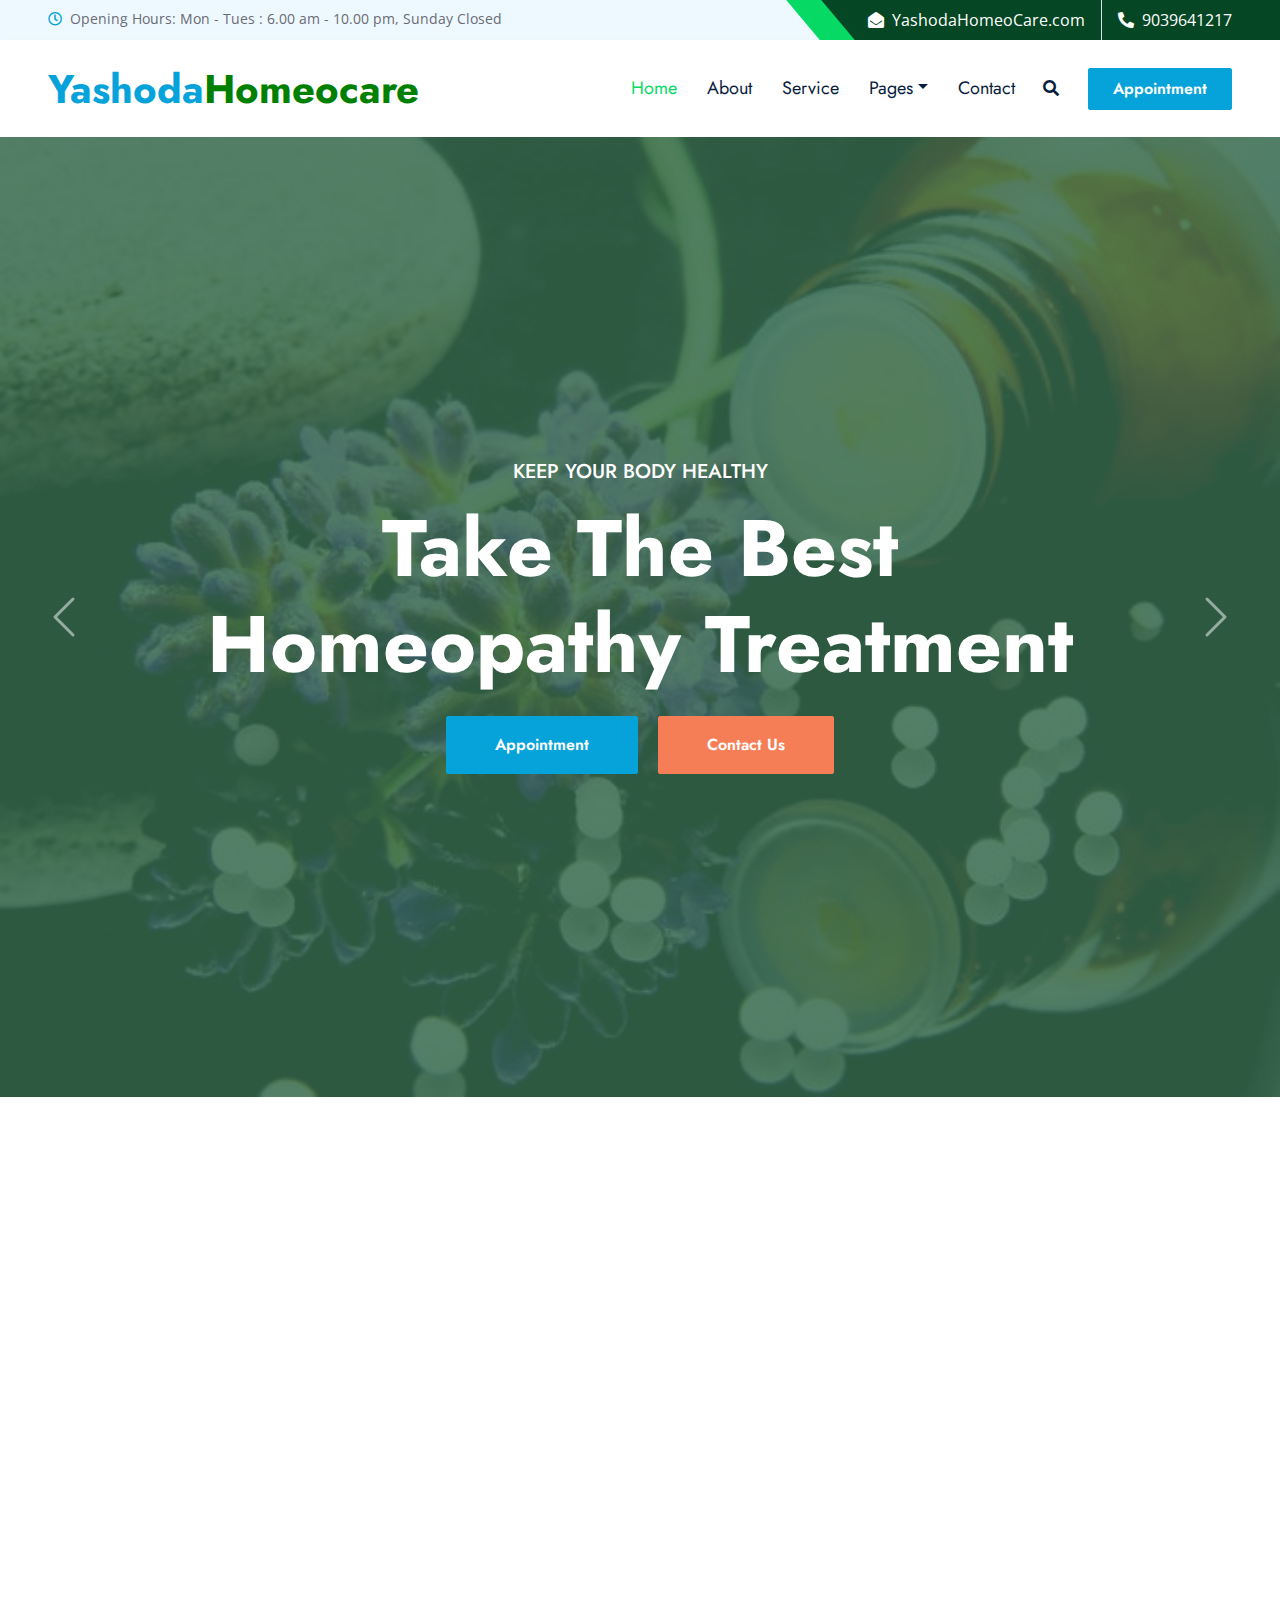
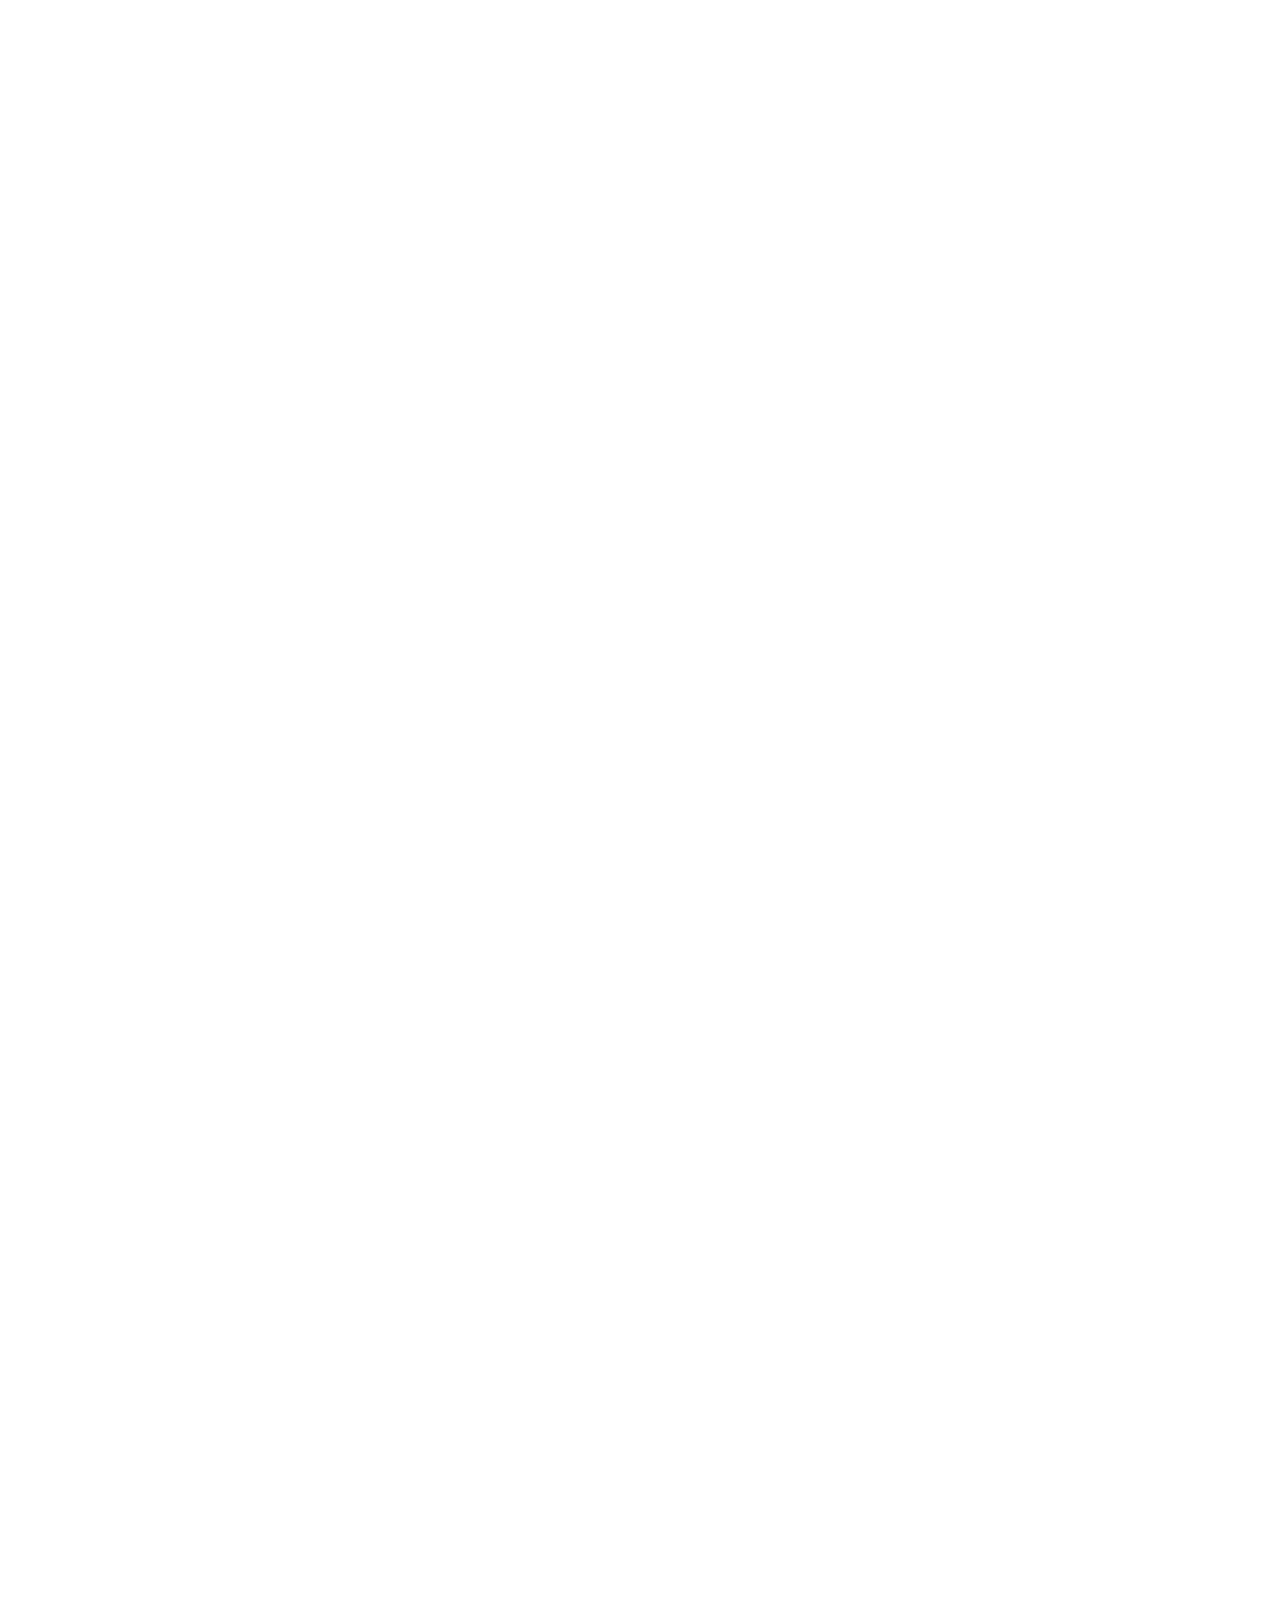
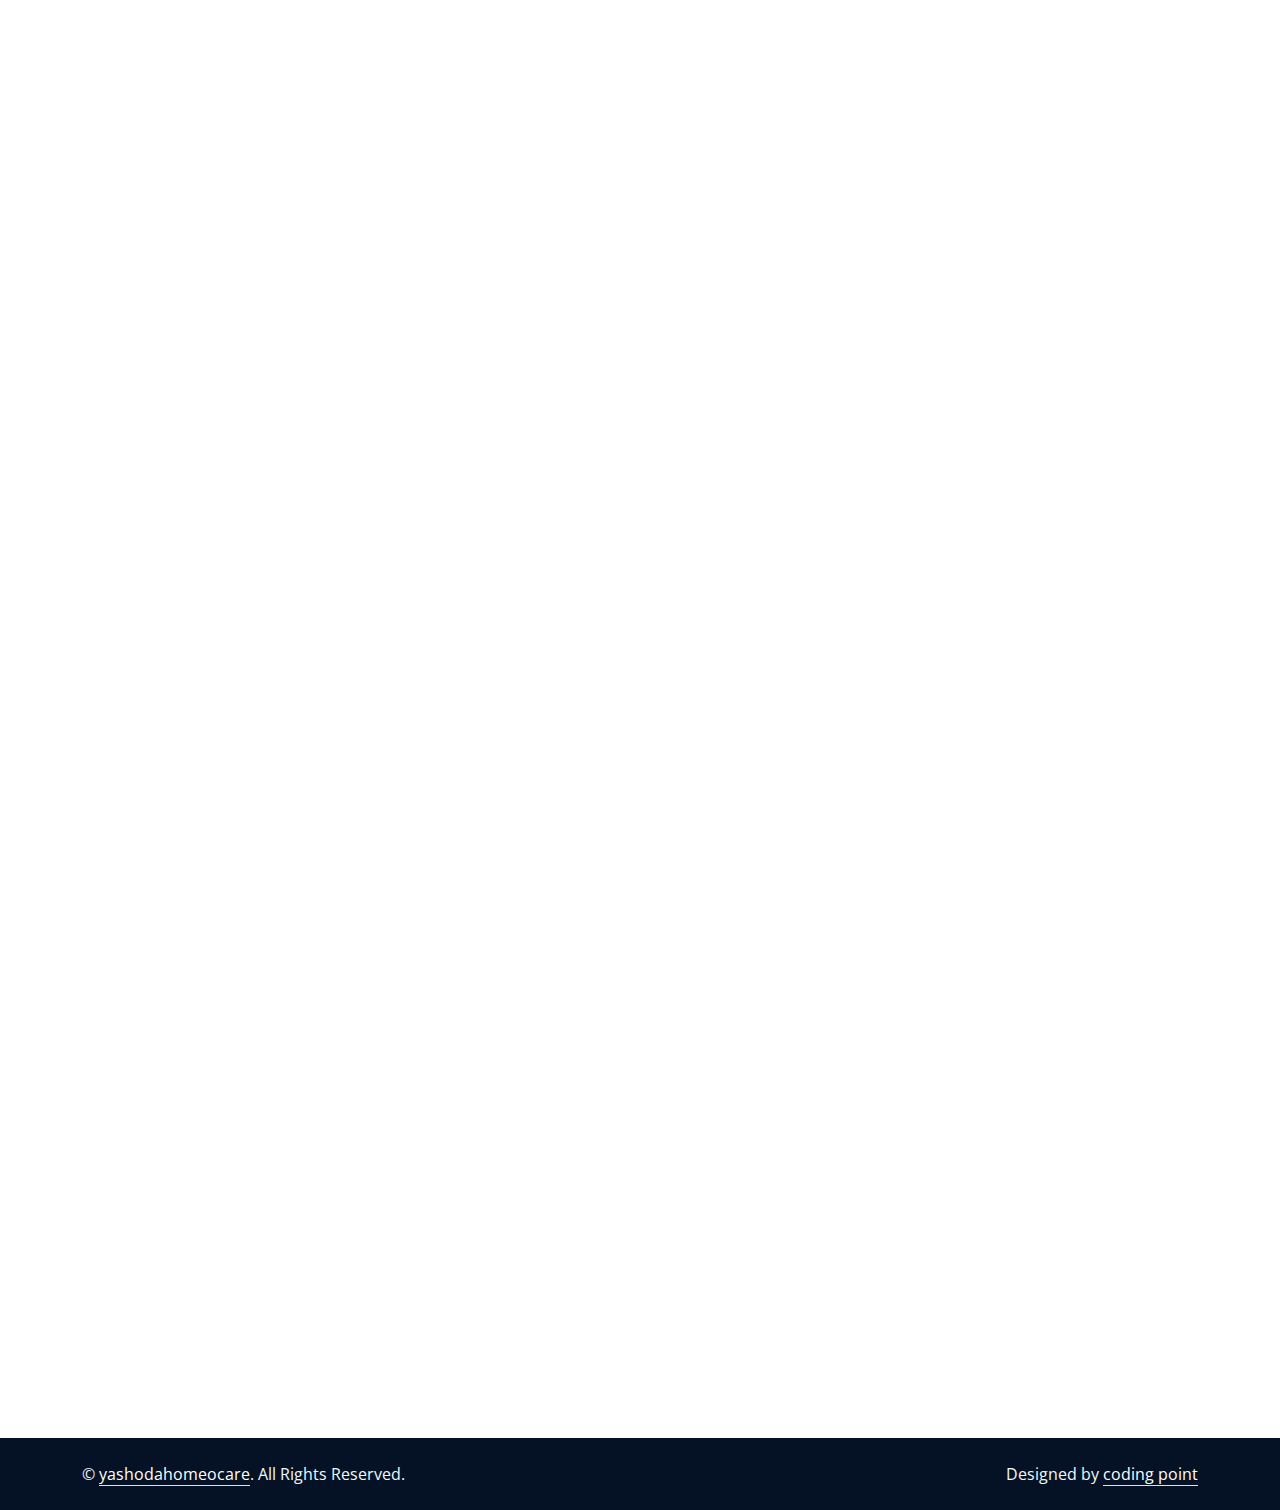
==== commit 080d61e9: "Update index.html" ====
--- a/index.html
+++ b/index.html
@@ -3,7 +3,7 @@
 
 <head>
     <meta charset="utf-8">
-    <title>YashodaHomeoCare Template</title>
+    <title>YashodaHomeoCare </title>
     <meta content="width=device-width, initial-scale=1.0" name="viewport">
     <meta content="Free HTML Templates" name="keywords">
     <meta content="Free HTML Templates" name="description">
@@ -411,14 +411,14 @@
                 <div class="col-lg-7">
                     <div class="owl-carousel testimonial-carousel rounded p-5 wow zoomIn" data-wow-delay="0.6s">
                         <div class="testimonial-item text-center text-white">
-                            <img class="img-fluid mx-auto rounded mb-4" src="img/testimonial-1.jpg" alt="">
+                            <img class="img-fluid mx-auto rounded mb-4" src="img/pt1.jpg" alt="">
                             <p class="fs-5">yashodahomeocare hospital has very professional doctors and staff, excellent facilities and patient friendly.
                             </p>
                             <hr class="mx-auto w-25">
                             <h4 class="text-white mb-0">Gullan</h4>
                         </div>
                         <div class="testimonial-item text-center text-white">
-                            <img class="img-fluid mx-auto rounded mb-4" src="img/testimonial-2.jpg" alt="">
+                            <img class="img-fluid mx-auto rounded mb-4" src="img/sanj.jpg" alt="">
                             <p class="fs-5"> yashodahomeocare has very professional doctors and staff, excellent facilities and patient friendly.
                             </p>
                             <hr class="mx-auto w-25">
@@ -447,7 +447,7 @@
                 <div class="col-lg-4 wow slideInUp" data-wow-delay="0.6s">
                     <div class="team-item">
                         <div class="position-relative rounded-top" style="z-index: 1;">
-                            <img class="img-fluid rounded-top w-100" src="img/team-2.jpg" alt="">
+                            <img class="img-fluid rounded-top w-100" src="img/mala.jpg" alt="">
                             <div class="position-absolute top-100 start-50 translate-middle bg-light rounded p-2 d-flex">
                                 <a class="btn btn-primary btn-square m-1" href="#"><i class="fab fa-twitter fw-normal"></i></a>
                                 <a class="btn btn-primary btn-square m-1" href="#"><i class="fab fa-facebook-f fw-normal"></i></a>
@@ -464,7 +464,7 @@
                 <div class="col-lg-4 wow slideInUp" data-wow-delay="0.1s">
                     <div class="team-item">
                         <div class="position-relative rounded-top" style="z-index: 1;">
-                            <img class="img-fluid rounded-top w-100" src="img/team-3.jpg" alt="">
+                            <img class="img-fluid rounded-top w-100" src="img/sandeep.jpg" alt="">
                             <div class="position-absolute top-100 start-50 translate-middle bg-light rounded p-2 d-flex">
                                 <a class="btn btn-primary btn-square m-1" href="#"><i class="fab fa-twitter fw-normal"></i></a>
                                 <a class="btn btn-primary btn-square m-1" href="#"><i class="fab fa-facebook-f fw-normal"></i></a>
@@ -598,4 +598,4 @@
     <script src="js/main.js"></script>
 </body>
 
-</html>+</html>
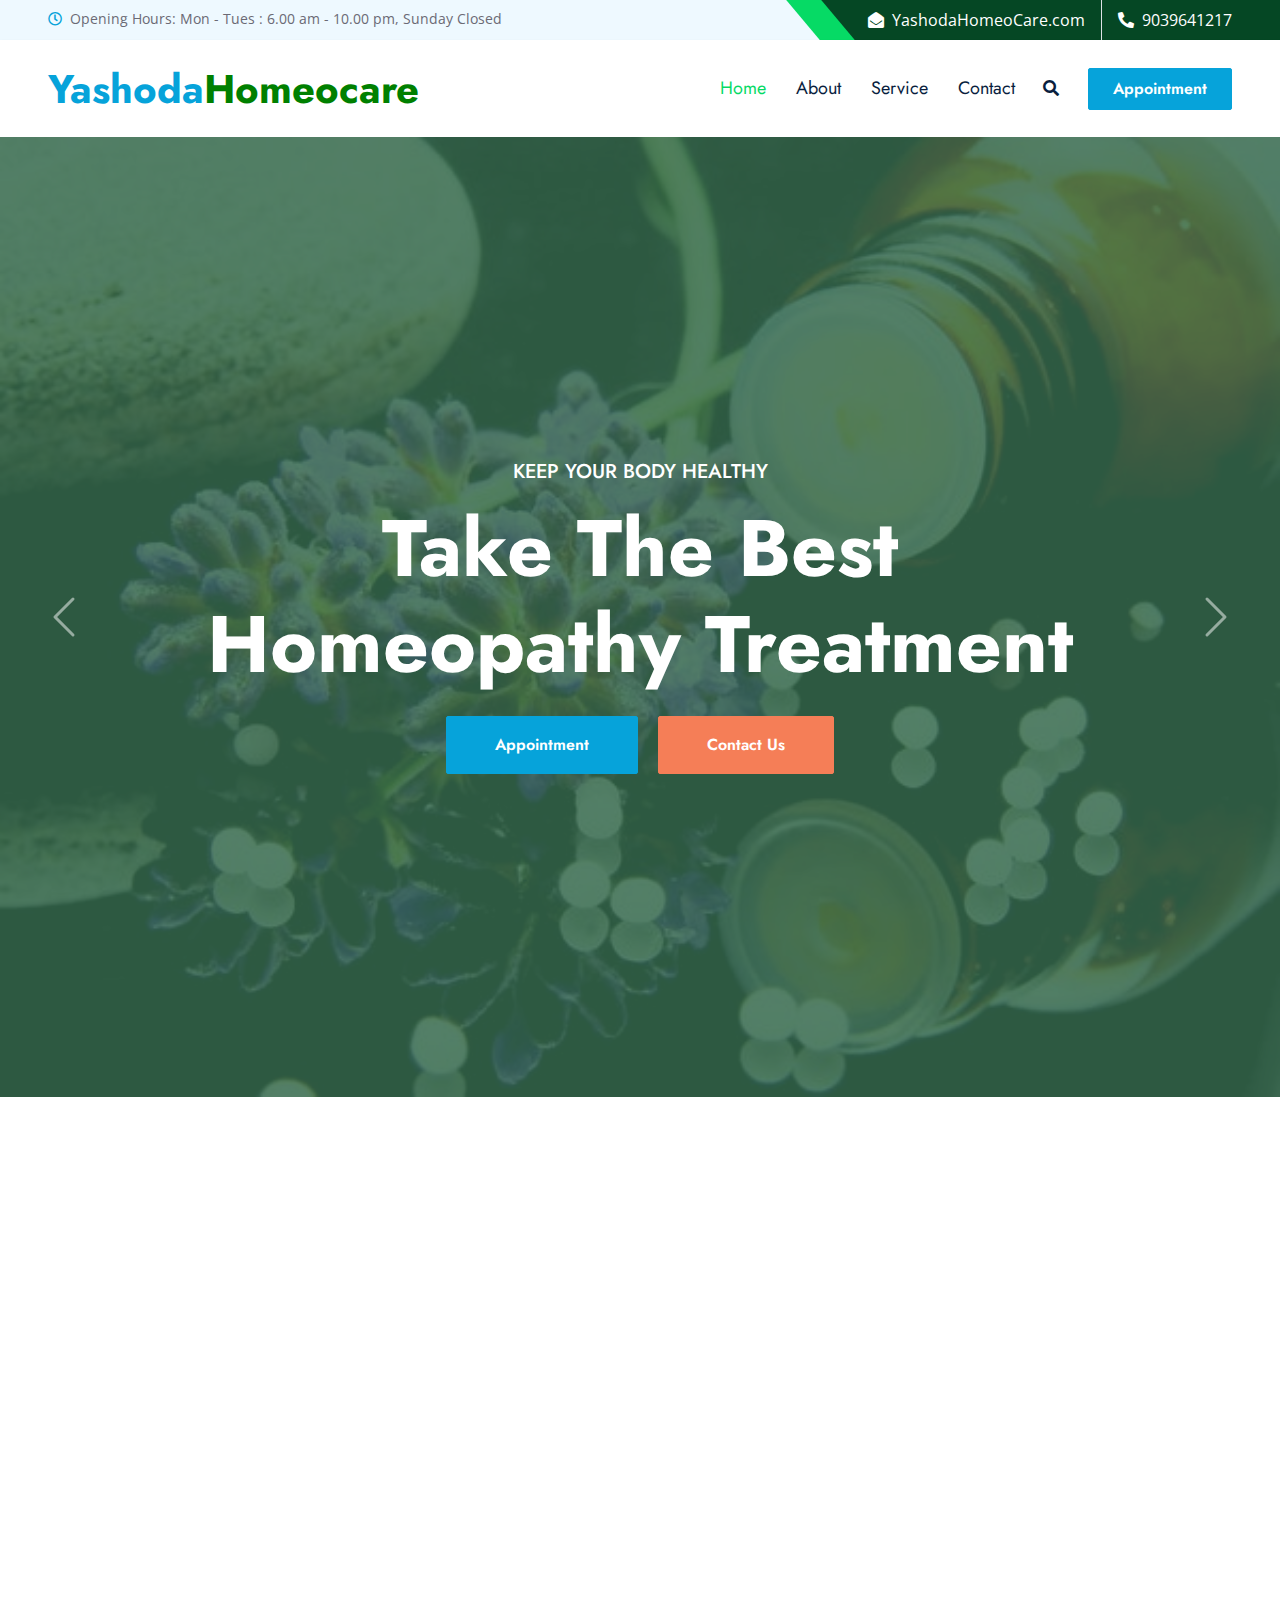
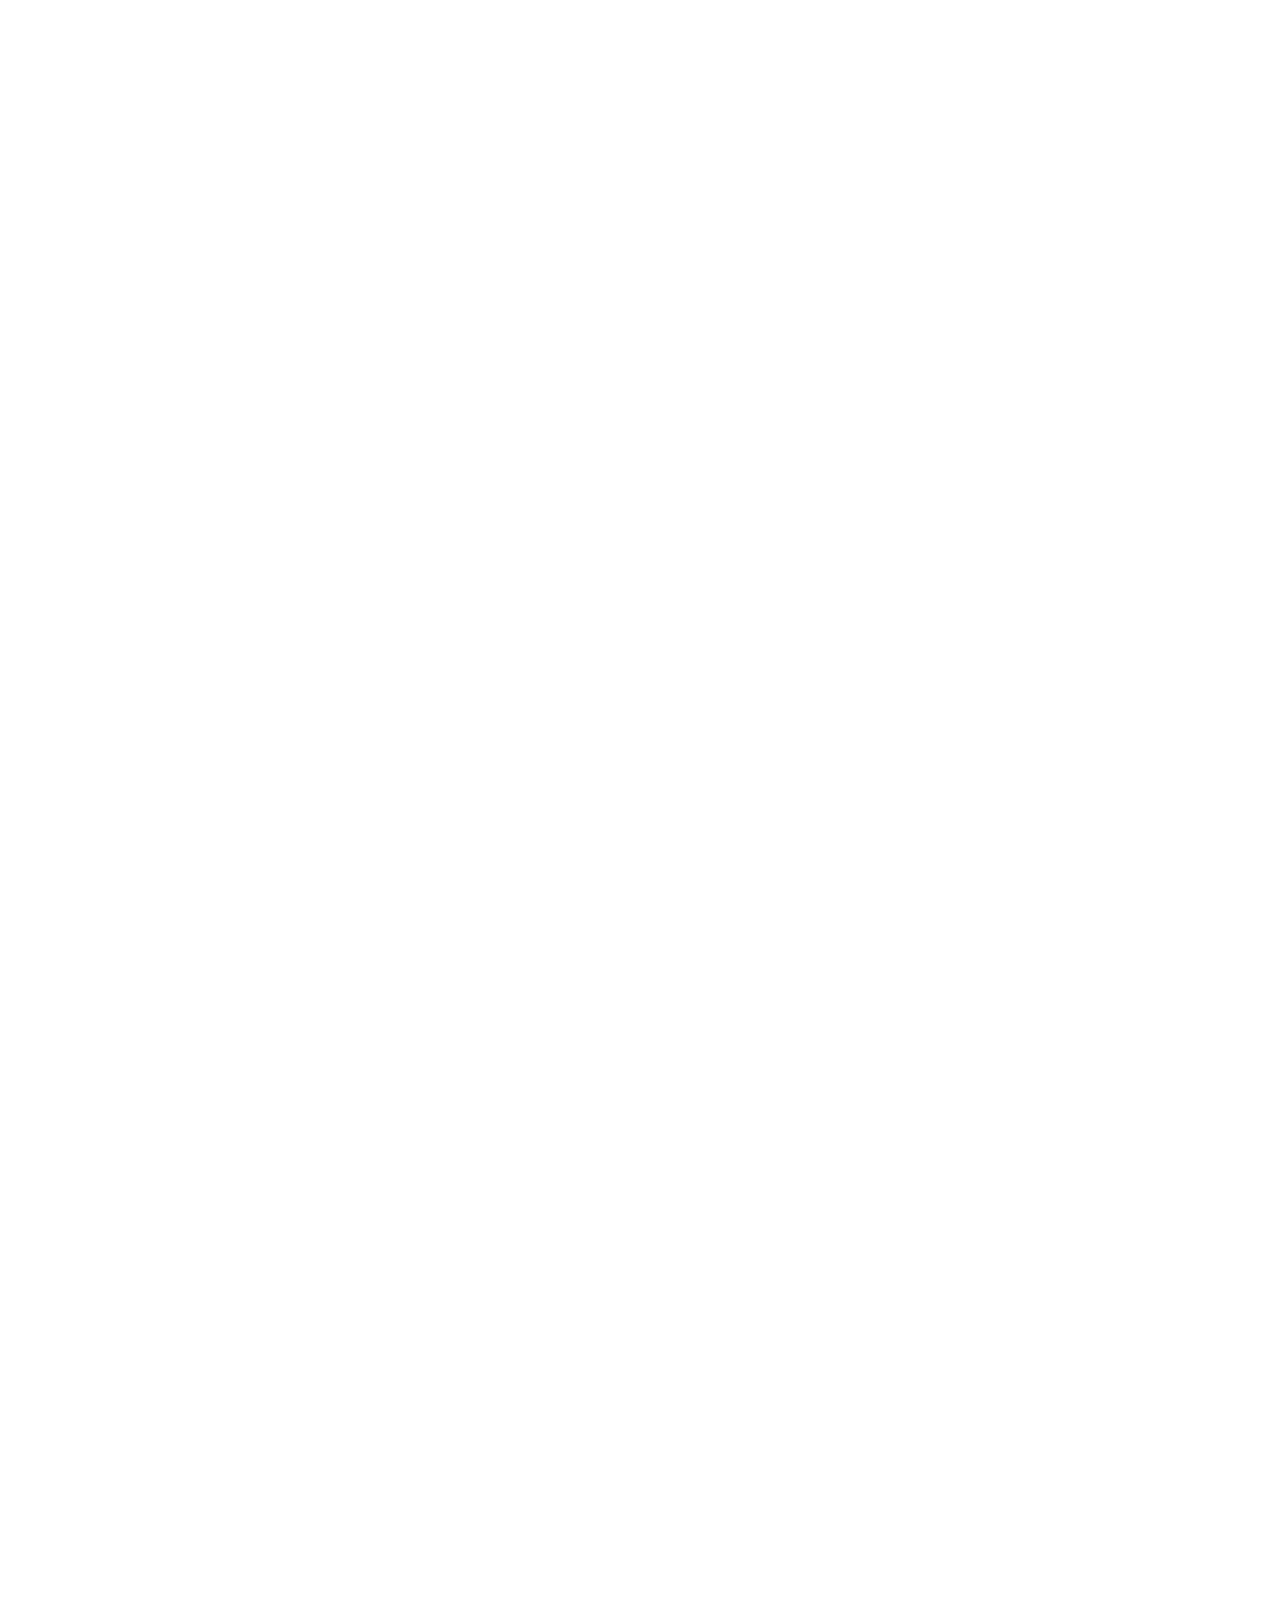
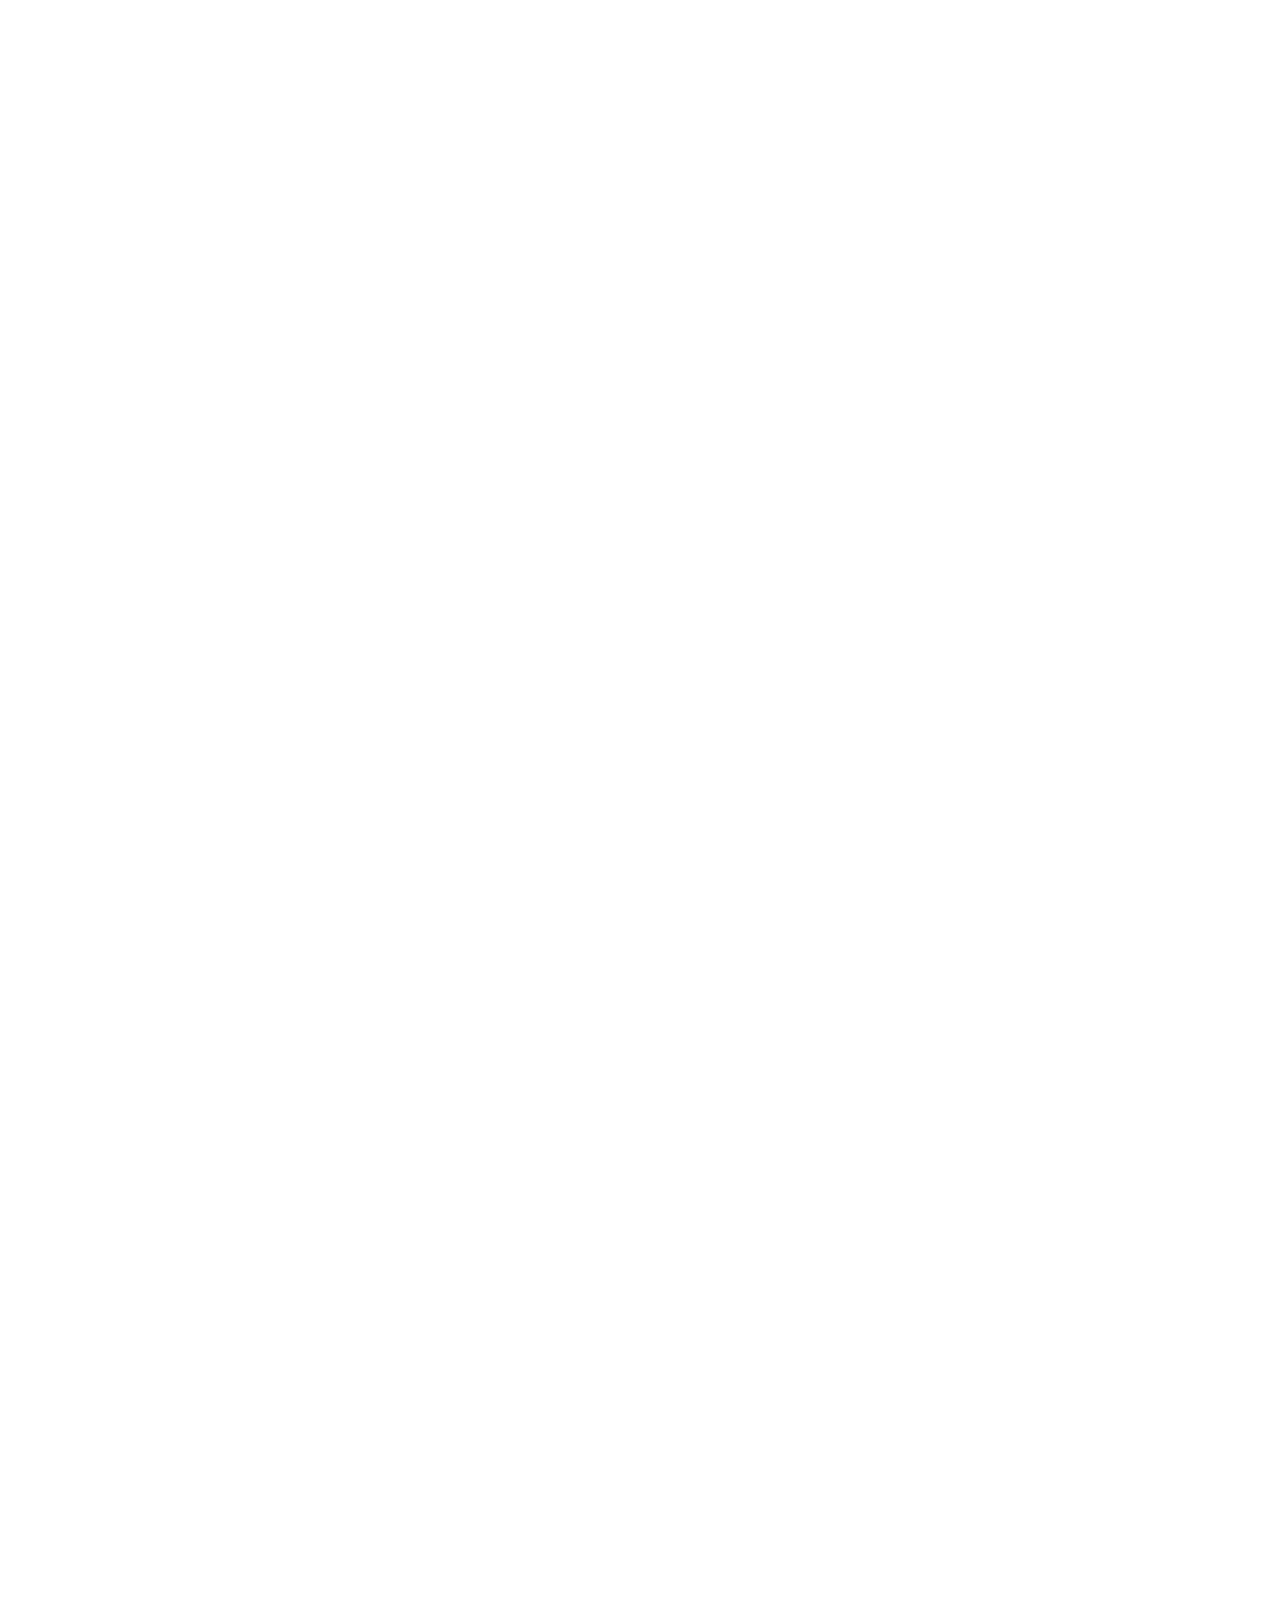
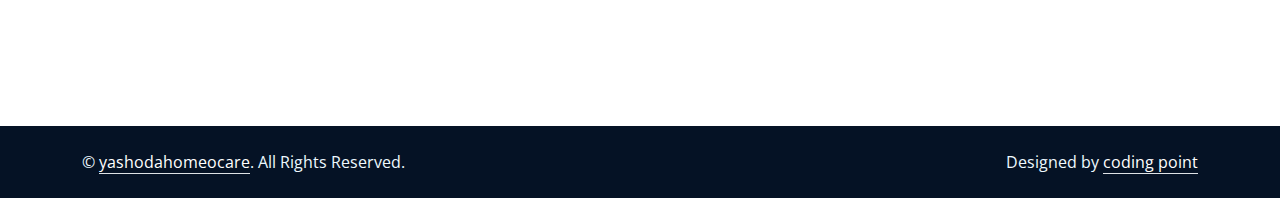
==== commit bc77eb9c: "Update index.html" ====
--- a/index.html
+++ b/index.html
@@ -84,15 +84,7 @@
                 <a href="index1.html" class="nav-item nav-link active">Home</a>
                 <a href="about.html" class="nav-item nav-link">About</a>
                 <a href="service.html" class="nav-item nav-link">Service</a>
-                <div class="nav-item dropdown">
-                    <a href="#" class="nav-link dropdown-toggle" data-bs-toggle="dropdown">Pages</a>
-                    <div class="dropdown-menu m-0">
-                       <!-- <a href="price.html" class="dropdown-item">Pricing Plan</a>-->
-                        <a href="team.html" class="dropdown-item">Our Doctors</a>
-                        <a href="testimonial.html" class="dropdown-item">Testimonial</a>
-                        <a href="appointment.html" class="dropdown-item">Appointment</a>
-                    </div>
-                </div>
+                
                 <a href="contact.html" class="nav-item nav-link">Contact</a>
             </div>
             <button type="button" class="btn text-dark" data-bs-toggle="modal" data-bs-target="#searchModal"><i class="fa fa-search"></i></button>
